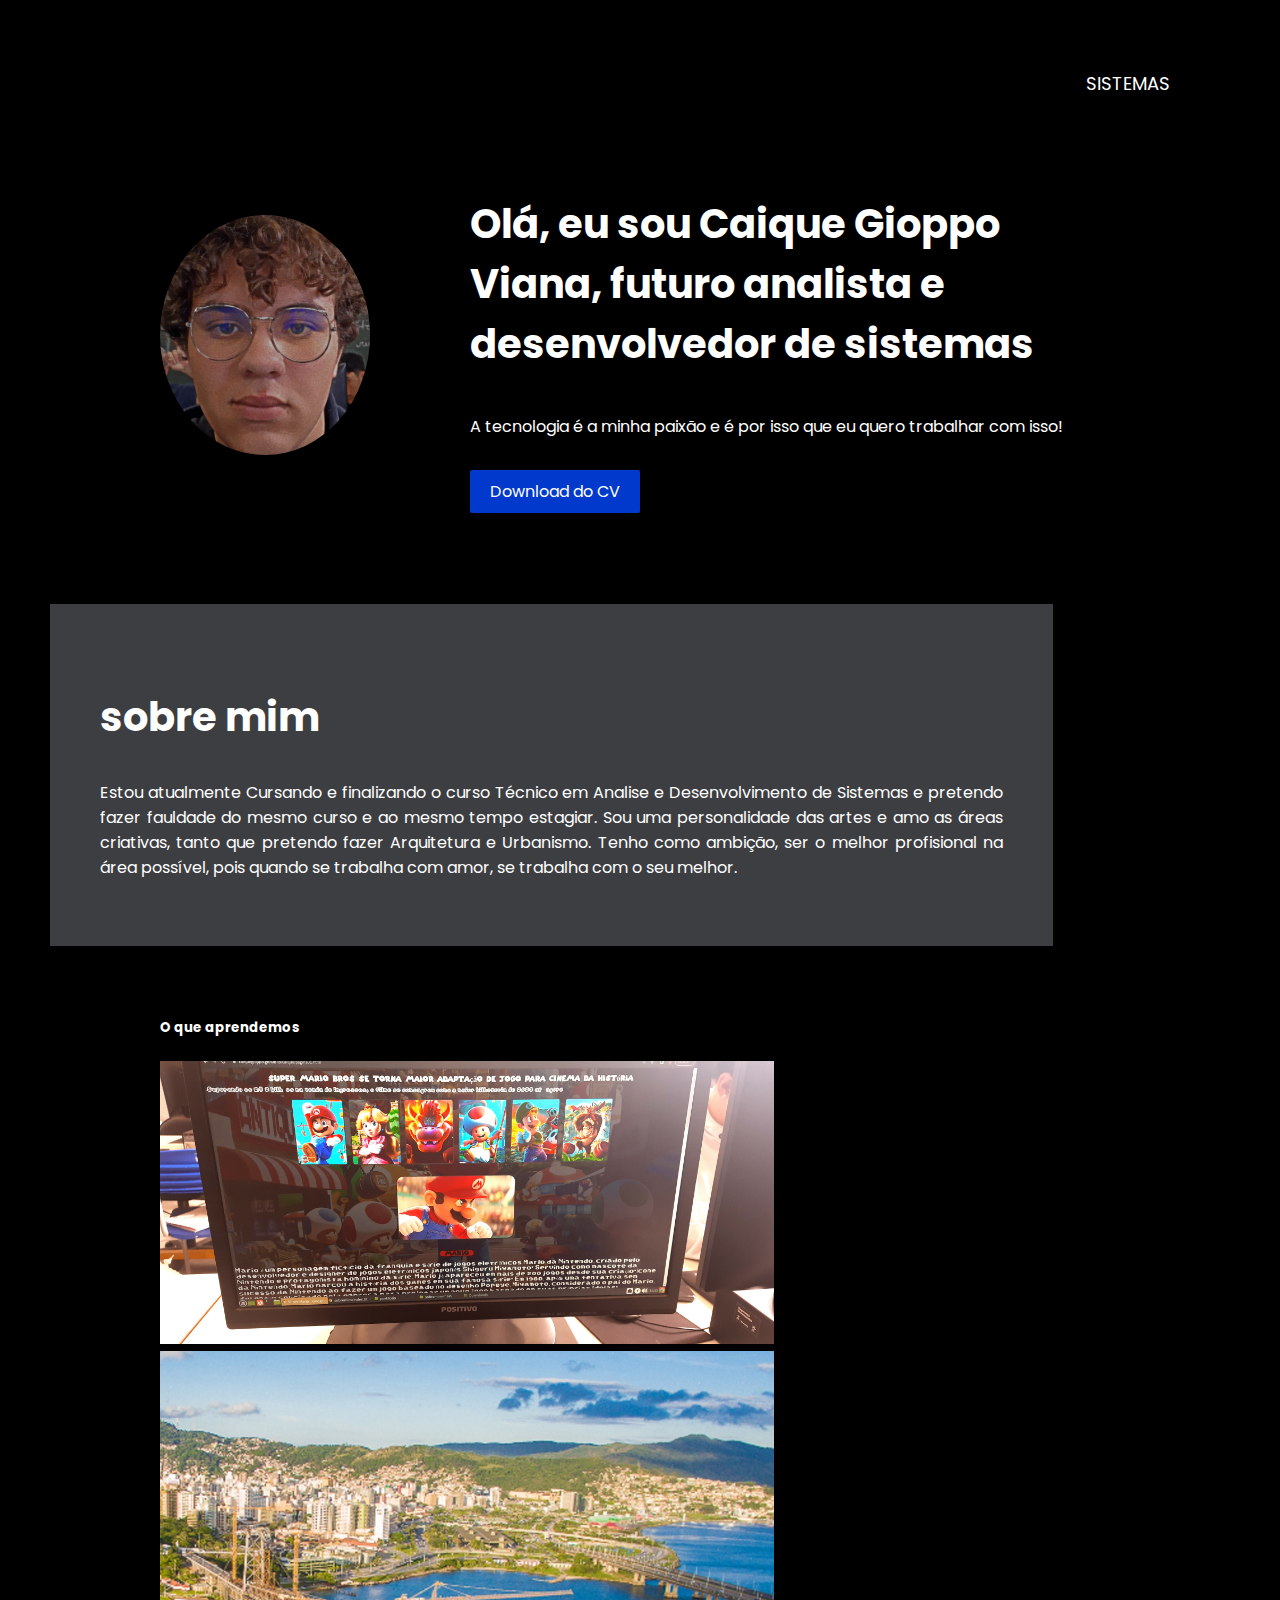
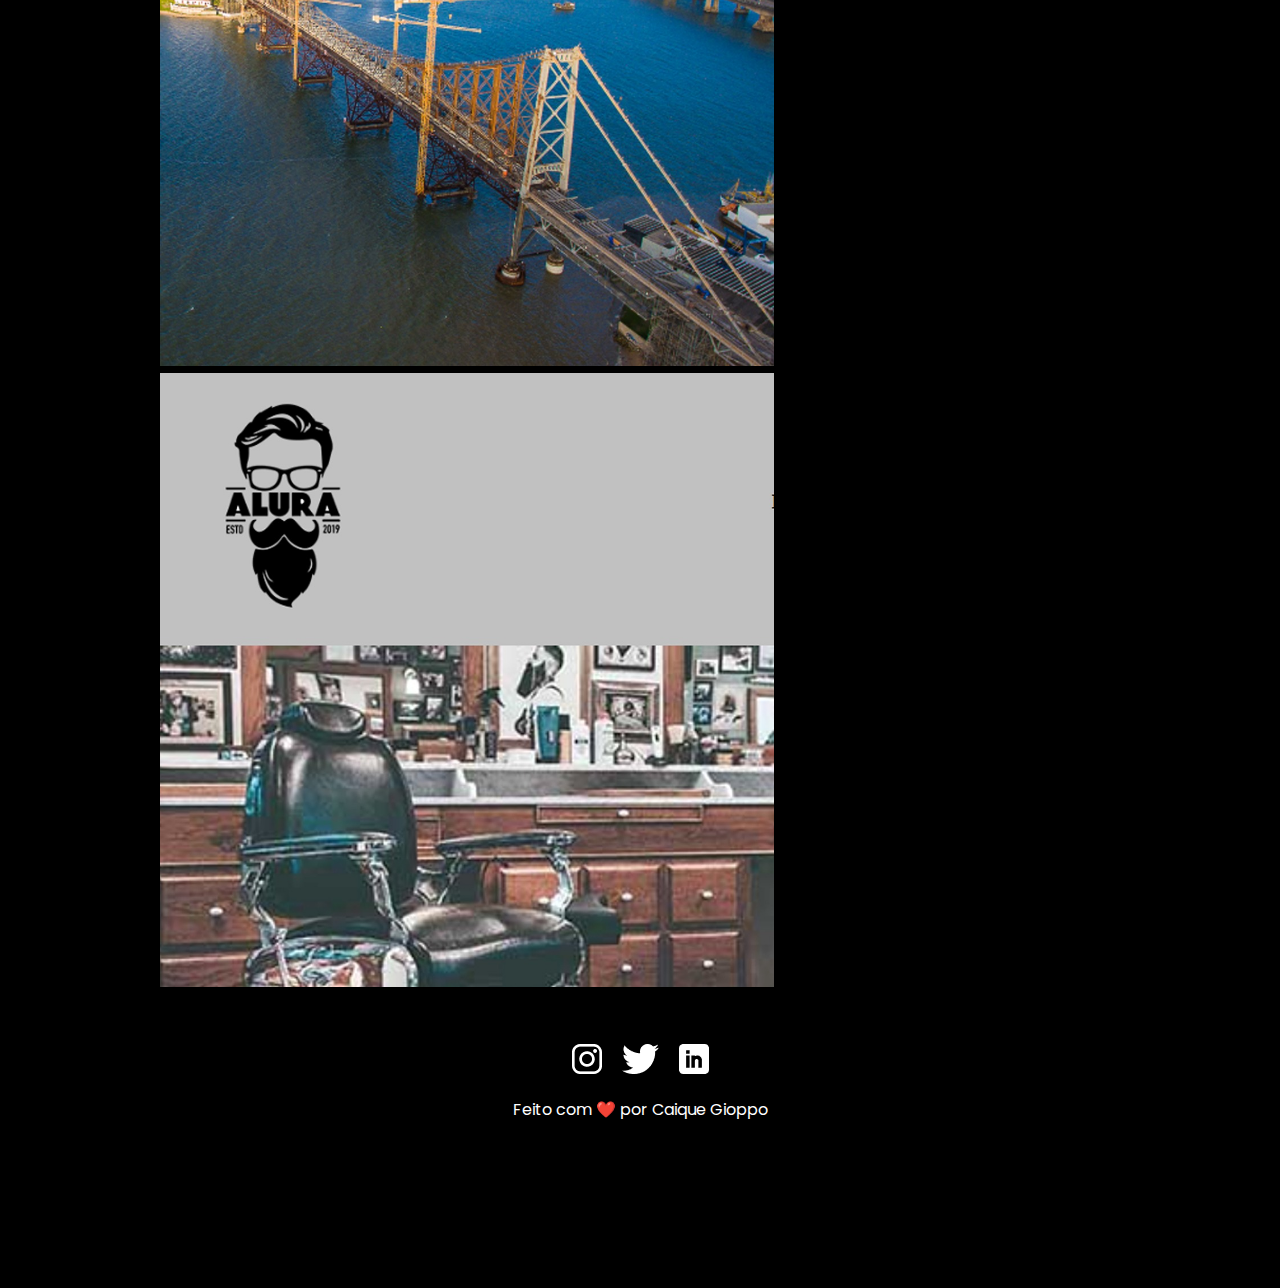
==== index.html @ 579cd43b "começando as alterações" ====
<!DOCTYPE html>
<html lang="pt-br">

<head>
    <meta charset="UTF-8">
    <meta http-equiv="X-UA-Compatible" content="IE=edge">
    <meta name="viewport" content="width=device-width, initial-scale=1.0">
    <link rel="import" href="IndexBarbearia.html">
    <link rel="stylesheet" href="style.css">
    <link rel="preconnect" href="https://fonts.googleapis.com">
    <link rel="preconnect" href="https://fonts.gstatic.com" crossorigin>
    <link href="https://fonts.googleapis.com/css2?family=Poppins:wght@300;400;500;600;700&display=swap"
        rel="stylesheet">
    <title>Caique Gioppo</title>
</head>

<body>
    <div class="nav">
        <div class="nav-links">
            <a href="#begin"> SISTEMAS </a>
           <!-- <a href="#about"> SOBRE </a>
            <a href="#project"> PROJETOS </a>-->
        </div>
    </div>
    <section class="main itens-center">
        <img class="avatar" src="caique.jpg">
        <div id="begin">
            <h1 class="main-title">
                Olá, eu sou Caique Gioppo Viana, futuro analista e desenvolvedor de sistemas
            </h1>

            <p class="main-description">
                A tecnologia é a minha paixão e é por isso que eu quero trabalhar com isso!
            </p>

            <a class="button"
                href="https://drive.google.com/file/d/1gXqui9TxaZuvXgfCAAS1hBRp6DU7nqk9/view?usp=drive_link"
                target="_blank">Download do CV</a>
        </div>
    </section>

    <div class="about">
        <section>
            <h2 id="about">sobre mim</h2>
            <p,,,,,,,,,,,,,,,,,,,,,,,,,,,,,,,,,>Estou atualmente Cursando e finalizando o curso Técnico em Analise e Desenvolvimento de Sistemas e pretendo fazer fauldade do
                mesmo curso  e ao mesmo tempo estagiar.
                Sou uma personalidade das artes e amo as áreas criativas, tanto que pretendo fazer Arquitetura e Urbanismo. Tenho como ambição, ser o melhor
                profisional na área possível, pois quando se trabalha com amor, se trabalha com o seu melhor.</p>
        </section>
    </div>

    <section>
        <h5>O que aprendemos</h5>

        <div class="project">
            <img class="project" src="20230704_113358.jpg" alt="">
            <img class="project" src="Foto de Caique (1).jpg" alt="">
            <img class="project" src="Foto de Caique (2).jpg" alt="">
        </div>
    <footer class="itens-center">
        <div class="footer-social">
            <a href="https://instagram.com/caique_gioppo?igshid=MzNlNGNkZWQ4Mg==" target="_blank">
                <img src="insta.png" alt="instagram logo">
            </a>

            <a href="#">
                <img src="Group.png" alt="instagram logo">
            </a>

            <a href="https://www.linkedin.com/in/caique-gioppo-128097275 " target="_blank">
                <img src="Linkedin.png" alt="instagram logo">
            </a>

        </div>
        <p>Feito com ❤️ por Caique Gioppo</p>
    </footer>

</body>

</html>
---- style.css ----
html {
    background-color: rgb(0, 0, 0);
    color: #FFFFFF;
    font-size: 62.5%;

}
    .container {
        position: relative;
        text-align: center;
        color: white;
    }
    .overlay-image {
        position: absolute;
        top: 50%;
        left: 50%;
        transform: translate(-50%, -50%);
        opacity: 0.5; /* Ajuste a opacidade conforme necessário */
    }
    .reflected-image {
        position: absolute;
        top: 50%;
        left: 50%;
        transform: translate(-50%, -50%) scaleY(-1); /* Espelha a imagem verticalmente */
        opacity: 0.3; /* Ajuste a opacidade conforme necessário */
    }

body {
    font-family: 'Poppins', sans-serif;
    font-size: 1.6rem;
    margin: 0;
    padding: 0;
    background-color: #000; /* Fundo preto */
    margin: 50px;
}
.container {
    position: relative;
    text-align: center;
    color: white;
}
.overlay-image {
    position: absolute;
    top: 50%;
    left: 50%;
    transform: translate(-50%, -50%);
    opacity: 0.5; /* Ajuste a opacidade conforme necessário */
}
.reflected-image {
    position: absolute;
    top: 50%;
    left: 50%;
    transform: translate(-50%, -50%) scaleY(-1); /* Espelha a imagem verticalmente */
    opacity: 0.3; /* Ajuste a opacidade conforme necessário */

}

footer,
section {
    padding: 5rem;
    max-width: 96rem;
    margin: 0 auto;
}

footer {
    flex-direction: column;
}

h2 {
    font-size: 4rem;
    font-weight: 700;
}
p {
    align-items: center;
}
.inspecionar {
    border: 5px solid red;
}

.itens-center {
    display: flex;
    align-items: center;
    justify-content: left;
}

.nav {
    /*padding espaçamento para dentro da borda / borda para dentro
    aceita até quatro valores no sentido horário*/
    padding: 2rem 6rem;
}

.nav-links {
    /*display flex responsavel por definir como os item vão estar sendo mostrado na pagina (flex - encaixa todos os ementos de forma flexivel*/
    display: flex;
    /*Responsavel por dizer como os elmentos vão estar justificados dentro da pagina*/
    justify-content: flex-end;
    /*define os espaços entre elementos de um display flexivel*/
    gap: 1rem;
    font-size: 1.8rem;
}

.nav-links a {
    color: #FFFFFF;
    /*text-decoration none remove a linha embaixo do link*/
    text-decoration: none;
}

.main {
    margin-bottom: 5rem;
}

.avatar {
    border-radius: 100%;
    width: 24rem;
    height: 24rem;
    margin-right: 10rem;
}

.main-title {
    font-size: 4rem;
}

.main-description {
    margin: 4rem 0;
}

.button {
    border-radius: 0.2rem;
    background-color: #0039CC;
    padding: 1rem 2rem;
    color: #ffffff;
    text-decoration: none;
}

.about {
    background-color: #3d3e41;
    width: 85%;
    height: auto;
    justify-content: center;
    text-align: justify;
    border:none;
    /*margin: 50px;*/
}

.project {
   width: 80%; 
   height: 90%;
}



.project-image {
    width: 24rem;
    height: 24rem;
    margin-right: 2.5rem;
    border-radius: 0.6rem;
}

.projec-title {
    font-size: 3rem;
}

.footer-social {
    display: flex;
    gap: 2rem;
}

@media (max-width: 1200px) {
    .itens-center {
        flex-direction: column;
    }

    footer,
    section {
        padding: 5rem;
    }

    .main {
        margin-bottom: 2rem;
    }

    .main-title {
        font-size: 3rem;
    }

    .project-image {
        width: 38rem;
        height: auto;
    }

    .nav-links {
        justify-content:flex-start;
    }

    .avatar {
        width: 18rem;
        height: 18rem;

    }

}
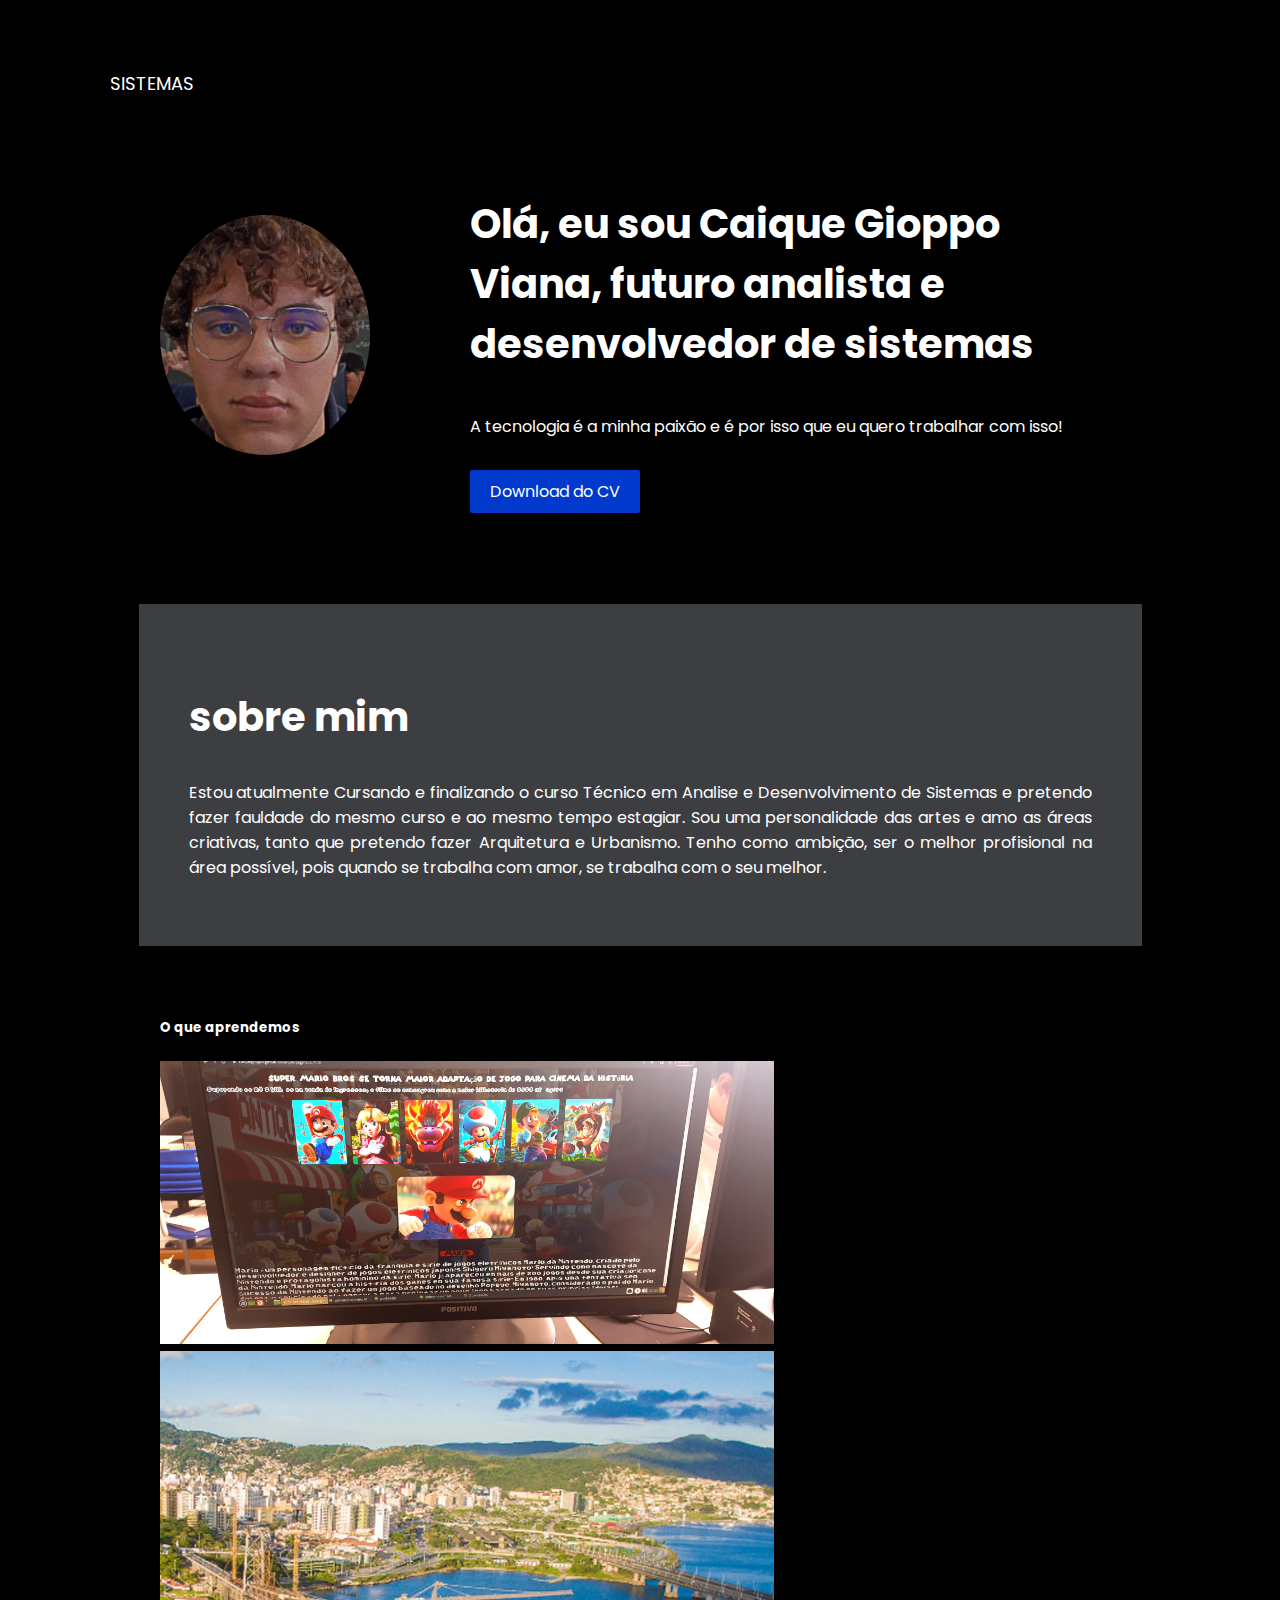
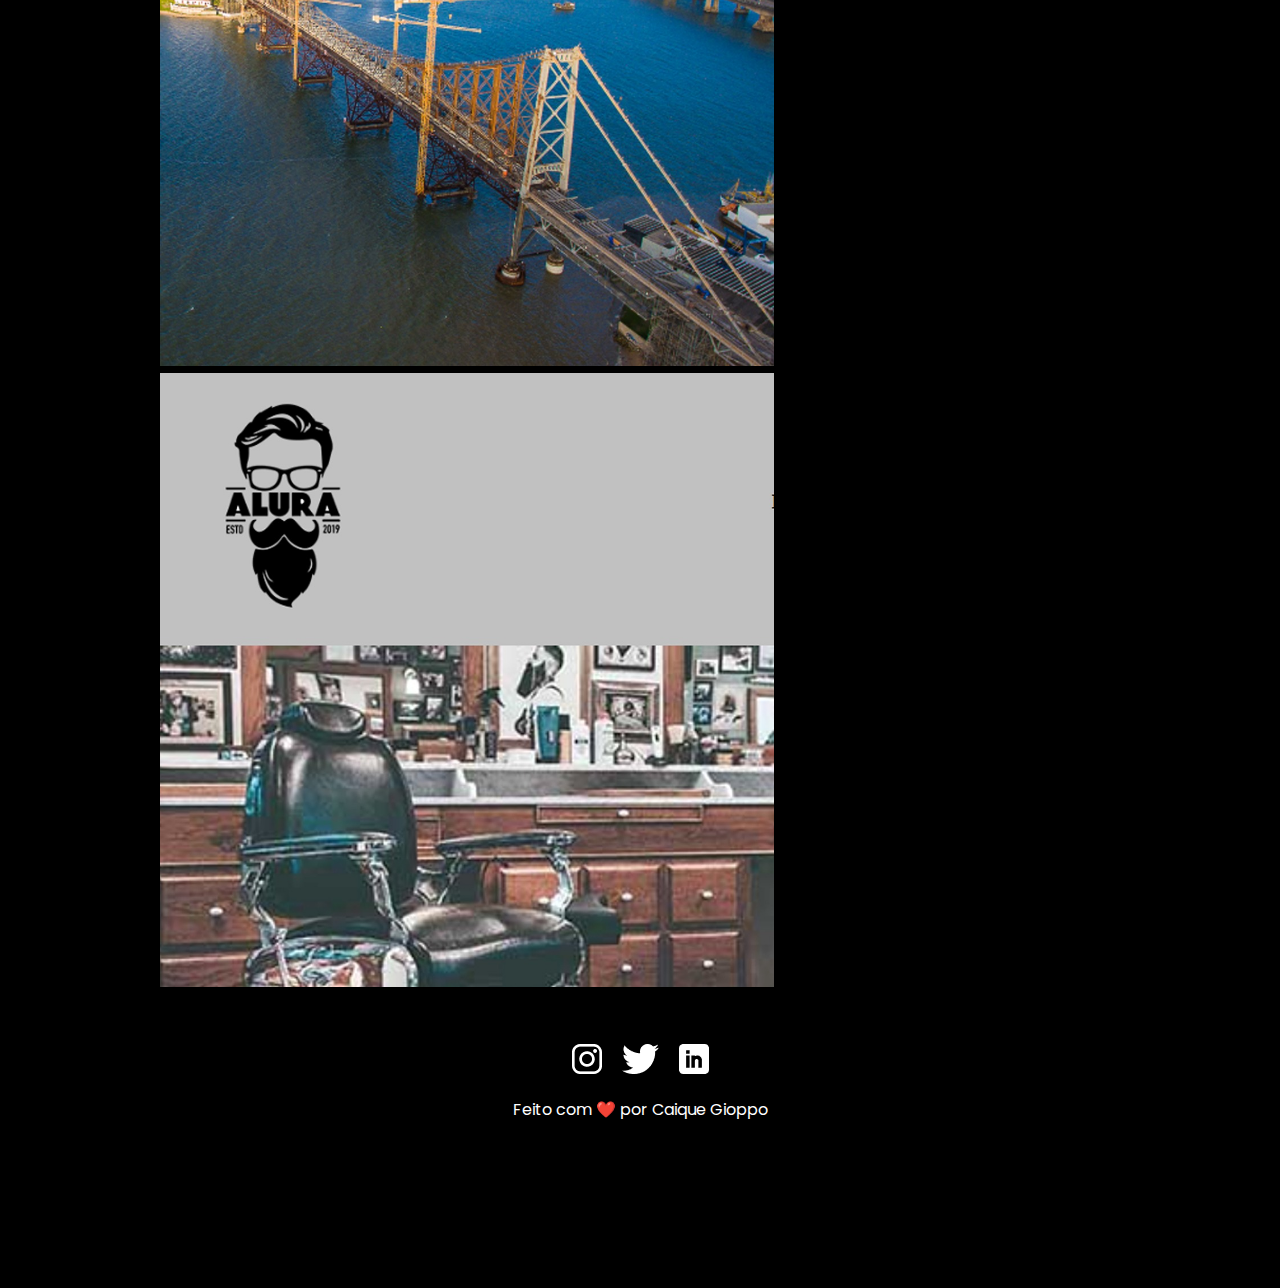
==== commit e2f4cb75: "atua" ====
--- a/index.html
+++ b/index.html
@@ -42,7 +42,7 @@
     <div class="about">
         <section>
             <h2 id="about">sobre mim</h2>
-            <p,,,,,,,,,,,,,,,,,,,,,,,,,,,,,,,,,>Estou atualmente Cursando e finalizando o curso Técnico em Analise e Desenvolvimento de Sistemas e pretendo fazer fauldade do
+            <p>Estou atualmente Cursando e finalizando o curso Técnico em Analise e Desenvolvimento de Sistemas e pretendo fazer fauldade do
                 mesmo curso  e ao mesmo tempo estagiar.
                 Sou uma personalidade das artes e amo as áreas criativas, tanto que pretendo fazer Arquitetura e Urbanismo. Tenho como ambição, ser o melhor
                 profisional na área possível, pois quando se trabalha com amor, se trabalha com o seu melhor.</p>
--- a/style.css
+++ b/style.css
@@ -4,25 +4,6 @@
     font-size: 62.5%;
 
 }
-    .container {
-        position: relative;
-        text-align: center;
-        color: white;
-    }
-    .overlay-image {
-        position: absolute;
-        top: 50%;
-        left: 50%;
-        transform: translate(-50%, -50%);
-        opacity: 0.5; /* Ajuste a opacidade conforme necessário */
-    }
-    .reflected-image {
-        position: absolute;
-        top: 50%;
-        left: 50%;
-        transform: translate(-50%, -50%) scaleY(-1); /* Espelha a imagem verticalmente */
-        opacity: 0.3; /* Ajuste a opacidade conforme necessário */
-    }
 
 body {
     font-family: 'Poppins', sans-serif;
@@ -91,10 +72,12 @@
     /*display flex responsavel por definir como os item vão estar sendo mostrado na pagina (flex - encaixa todos os ementos de forma flexivel*/
     display: flex;
     /*Responsavel por dizer como os elmentos vão estar justificados dentro da pagina*/
-    justify-content: flex-end;
+    justify-content: left;
     /*define os espaços entre elementos de um display flexivel*/
     gap: 1rem;
     font-size: 1.8rem;
+    
+
 }
 
 .nav-links a {
@@ -134,10 +117,9 @@
     background-color: #3d3e41;
     width: 85%;
     height: auto;
-    justify-content: center;
     text-align: justify;
-    border:none;
-    /*margin: 50px;*/
+
+    margin: auto;
 }
 
 .project {
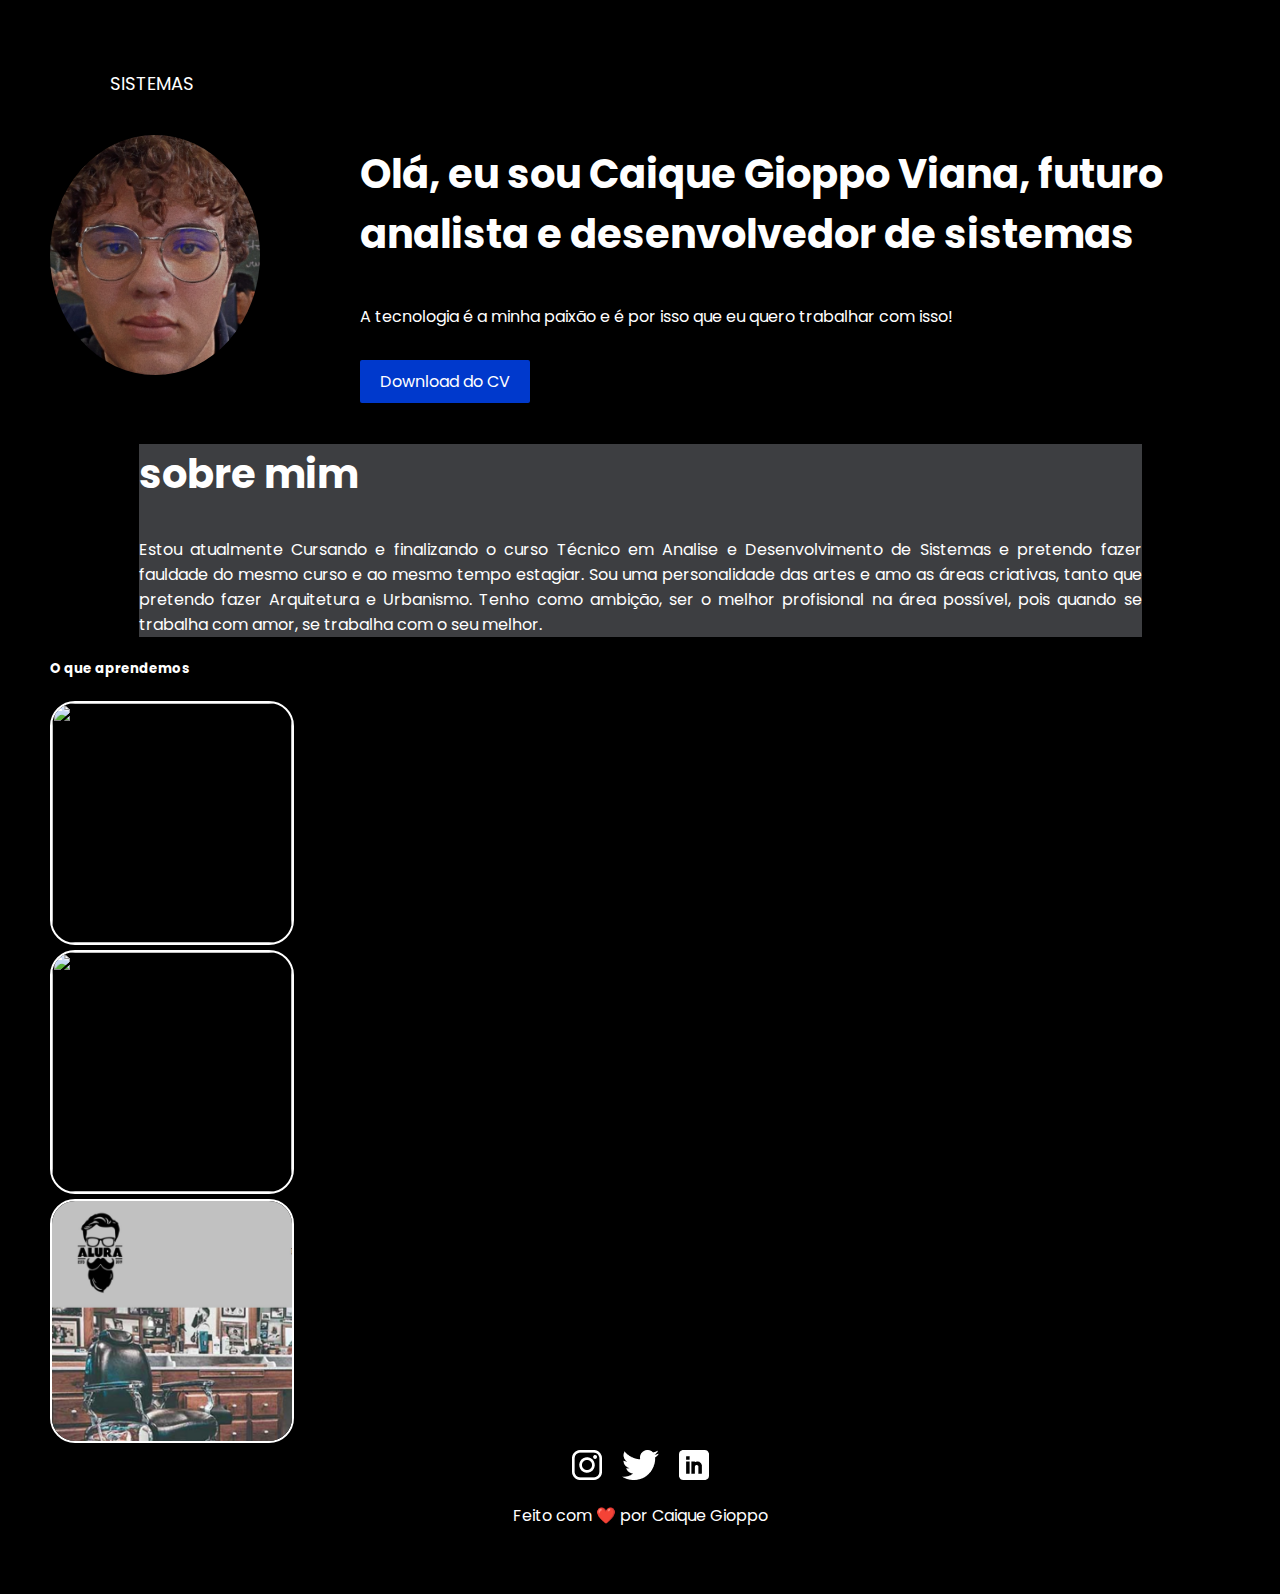
==== commit 06a6e698: "atua" ====
--- a/index.html
+++ b/index.html
@@ -53,9 +53,9 @@
         <h5>O que aprendemos</h5>
 
         <div class="project">
-            <img class="project" src="20230704_113358.jpg" alt="">
-            <img class="project" src="Foto de Caique (1).jpg" alt="">
-            <img class="project" src="Foto de Caique (2).jpg" alt="">
+            <img class="project-image" src="mario.png" alt="">
+            <img class="project-image" src="floripa.png" alt="">
+            <img class="project-image" src="Foto de Caique (2).jpg" alt="">
         </div>
     <footer class="itens-center">
         <div class="footer-social">
--- a/style.css
+++ b/style.css
@@ -13,7 +13,7 @@
     background-color: #000; /* Fundo preto */
     margin: 50px;
 }
-.container {
+/*.container {
     position: relative;
     text-align: center;
     color: white;
@@ -25,12 +25,12 @@
     transform: translate(-50%, -50%);
     opacity: 0.5; /* Ajuste a opacidade conforme necessário */
 }
-.reflected-image {
+/*.reflected-image {
     position: absolute;
     top: 50%;
     left: 50%;
     transform: translate(-50%, -50%) scaleY(-1); /* Espelha a imagem verticalmente */
-    opacity: 0.3; /* Ajuste a opacidade conforme necessário */
+    /*opacity: 0.3;*/ /* Ajuste a opacidade conforme necessário */
 
 }
 
@@ -123,17 +123,18 @@
 }
 
 .project {
-   width: 80%; 
-   height: 90%;
+   width: 10%; 
+   height: 40%;
+  
 }
-
 
 
 .project-image {
     width: 24rem;
     height: 24rem;
     margin-right: 2.5rem;
-    border-radius: 0.6rem;
+    border-radius:2.5rem;
+    border: solid 2px white;
 }
 
 .projec-title {
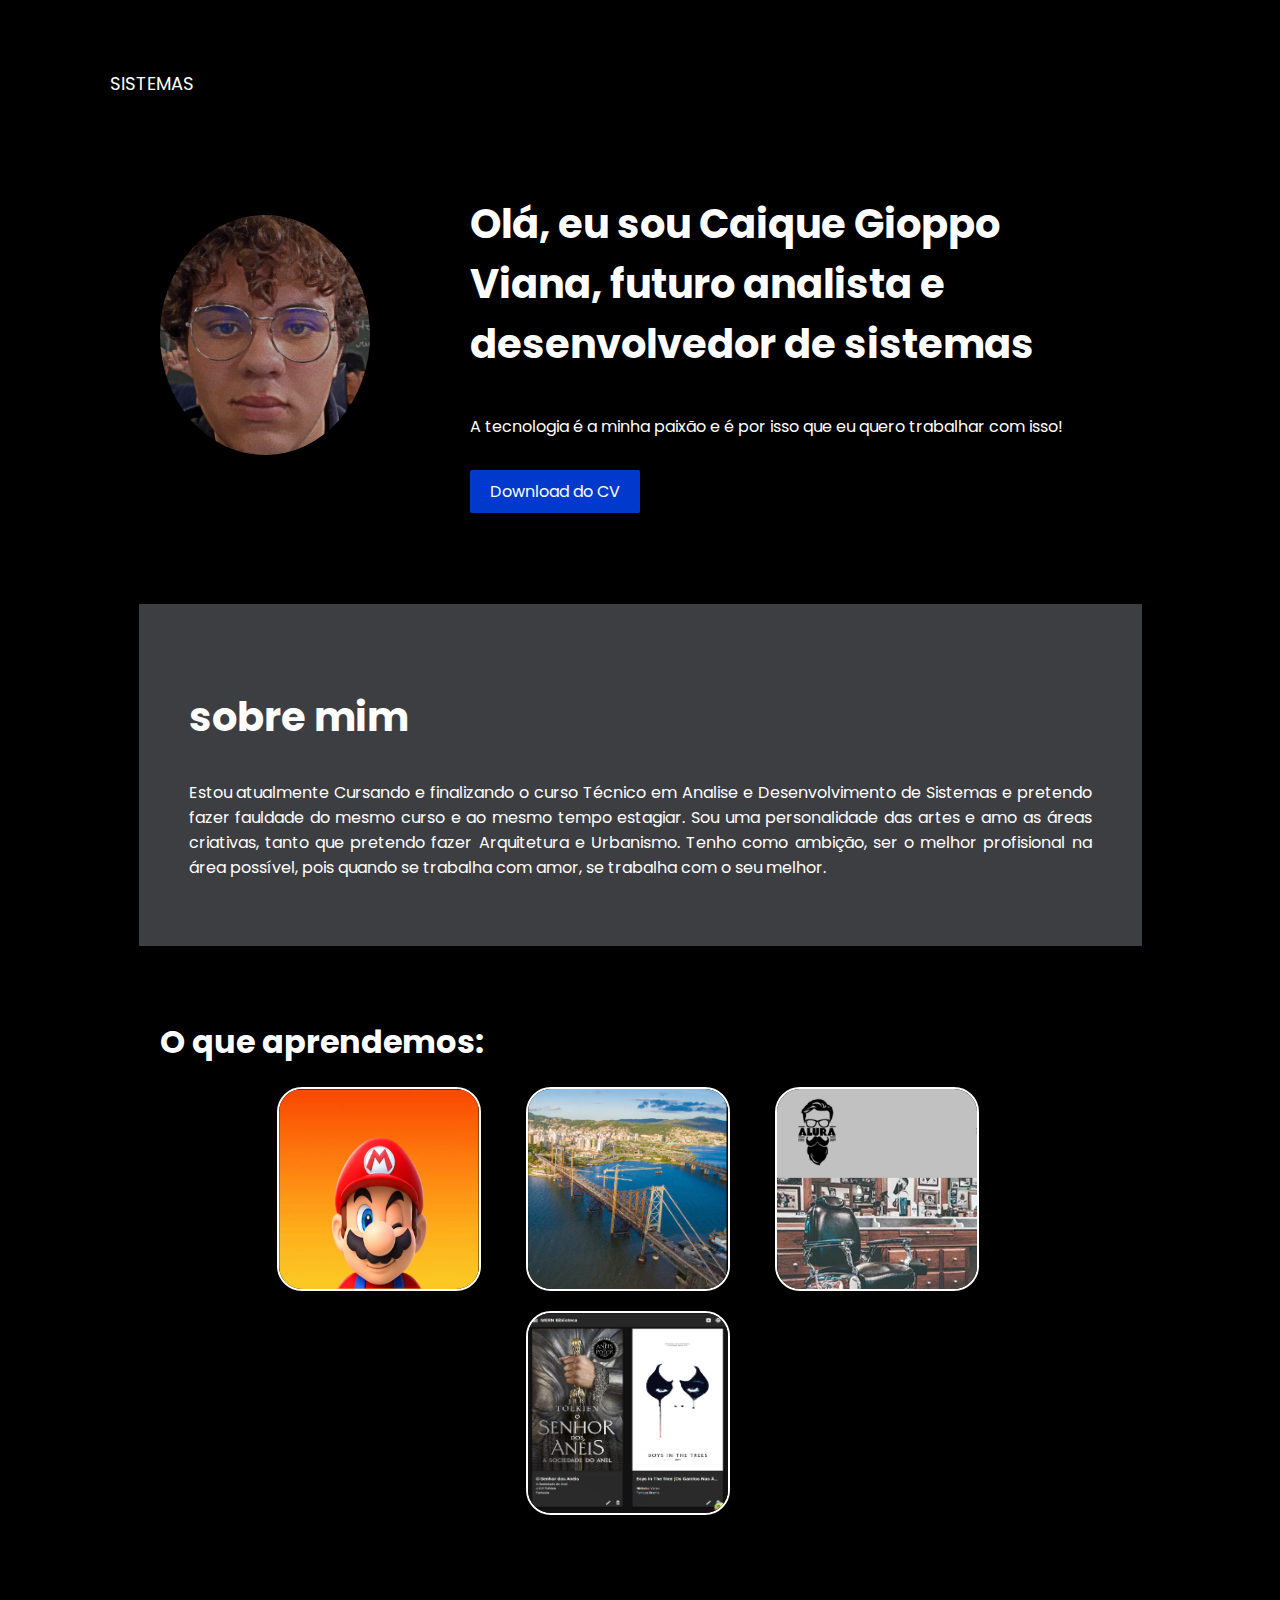
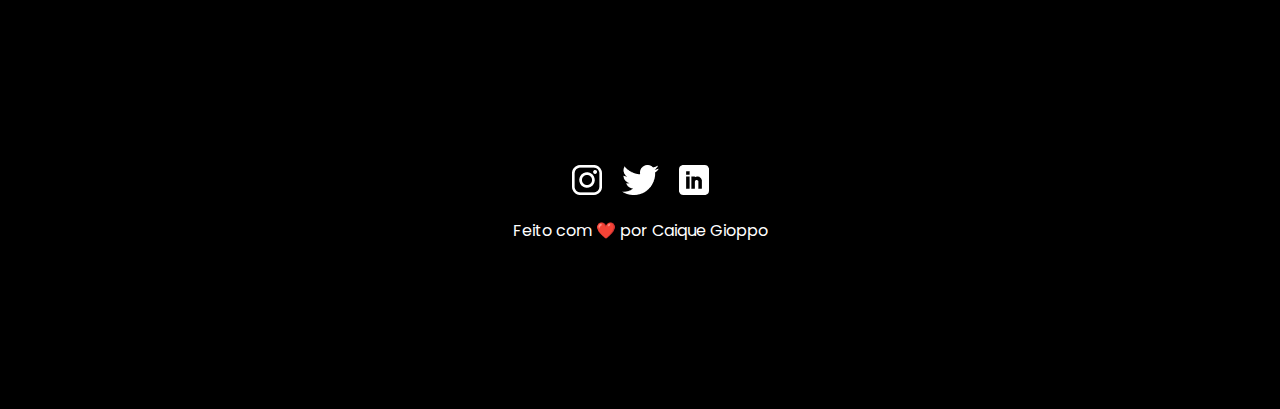
==== commit b9380e7d: "adição de imagens" ====
--- a/index.html
+++ b/index.html
@@ -50,13 +50,18 @@
     </div>
 
     <section>
-        <h5>O que aprendemos</h5>
-
-        <div class="project">
+        <h1>O que aprendemos:</h1>
+    
+        <div class="project"> 
             <img class="project-image" src="mario.png" alt="">
             <img class="project-image" src="floripa.png" alt="">
             <img class="project-image" src="Foto de Caique (2).jpg" alt="">
+            <img class="project-image" src="Captura de tela 2024-11-06 204320.png" alt=""
+            <img class="project-image" src="image.png" alt=""
         </div>
+    </section>
+
+    <section>
     <footer class="itens-center">
         <div class="footer-social">
             <a href="https://instagram.com/caique_gioppo?igshid=MzNlNGNkZWQ4Mg==" target="_blank">
@@ -74,7 +79,7 @@
         </div>
         <p>Feito com ❤️ por Caique Gioppo</p>
     </footer>
-
+    </section>
 </body>
 
 </html>--- a/style.css
+++ b/style.css
@@ -10,9 +10,11 @@
     font-size: 1.6rem;
     margin: 0;
     padding: 0;
-    background-color: #000; /* Fundo preto */
+    background-color: #000;
+    /* Fundo preto */
     margin: 50px;
 }
+
 /*.container {
     position: relative;
     text-align: center;
@@ -23,16 +25,18 @@
     top: 50%;
     left: 50%;
     transform: translate(-50%, -50%);
-    opacity: 0.5; /* Ajuste a opacidade conforme necessário */
-}
+    opacity: 0.5; /* Ajuste a opacidade conforme necessário *//*
+}
+
 /*.reflected-image {
     position: absolute;
     top: 50%;
     left: 50%;
     transform: translate(-50%, -50%) scaleY(-1); /* Espelha a imagem verticalmente */
-    /*opacity: 0.3;*/ /* Ajuste a opacidade conforme necessário */
-
-}
+/*opacity: 0.3;*/
+/* Ajuste a opacidade conforme necessário */
+/*
+}*/
 
 footer,
 section {
@@ -49,9 +53,11 @@
     font-size: 4rem;
     font-weight: 700;
 }
+
 p {
     align-items: center;
 }
+
 .inspecionar {
     border: 5px solid red;
 }
@@ -76,7 +82,7 @@
     /*define os espaços entre elementos de um display flexivel*/
     gap: 1rem;
     font-size: 1.8rem;
-    
+
 
 }
 
@@ -123,25 +129,35 @@
 }
 
 .project {
-   width: 10%; 
-   height: 40%;
-  
+    display: flex;
+    justify-content: center;
+    /* Centraliza horizontalmente */
+    align-items: center;
+    /* Centraliza verticalmente */
+    flex-wrap: wrap;
+    /* Permite quebra de linha para as imagens */
+    gap: 2rem;
 }
 
 
 .project-image {
-    width: 24rem;
-    height: 24rem;
+    width: 20rem;
+    /* Ajuste o valor conforme necessário */
+    height: 20rem;
+    /* Ajuste o valor conforme necessário */
     margin-right: 2.5rem;
-    border-radius:2.5rem;
+    border-radius: 2.5rem;
     border: solid 2px white;
-}
+
+}
+
 
 .projec-title {
     font-size: 3rem;
 }
 
 .footer-social {
+    margin-top: 100px;
     display: flex;
     gap: 2rem;
 }
@@ -165,12 +181,19 @@
     }
 
     .project-image {
-        width: 38rem;
-        height: auto;
-    }
+        width: 20%;
+        height: 30rem;
+        margin-right: 2.5rem;
+        border-radius: 2.5rem;
+        border: solid 2px white;
+        margin-bottom: 20px;
+
+    }
+
+    
 
     .nav-links {
-        justify-content:flex-start;
+        justify-content: flex-start;
     }
 
     .avatar {
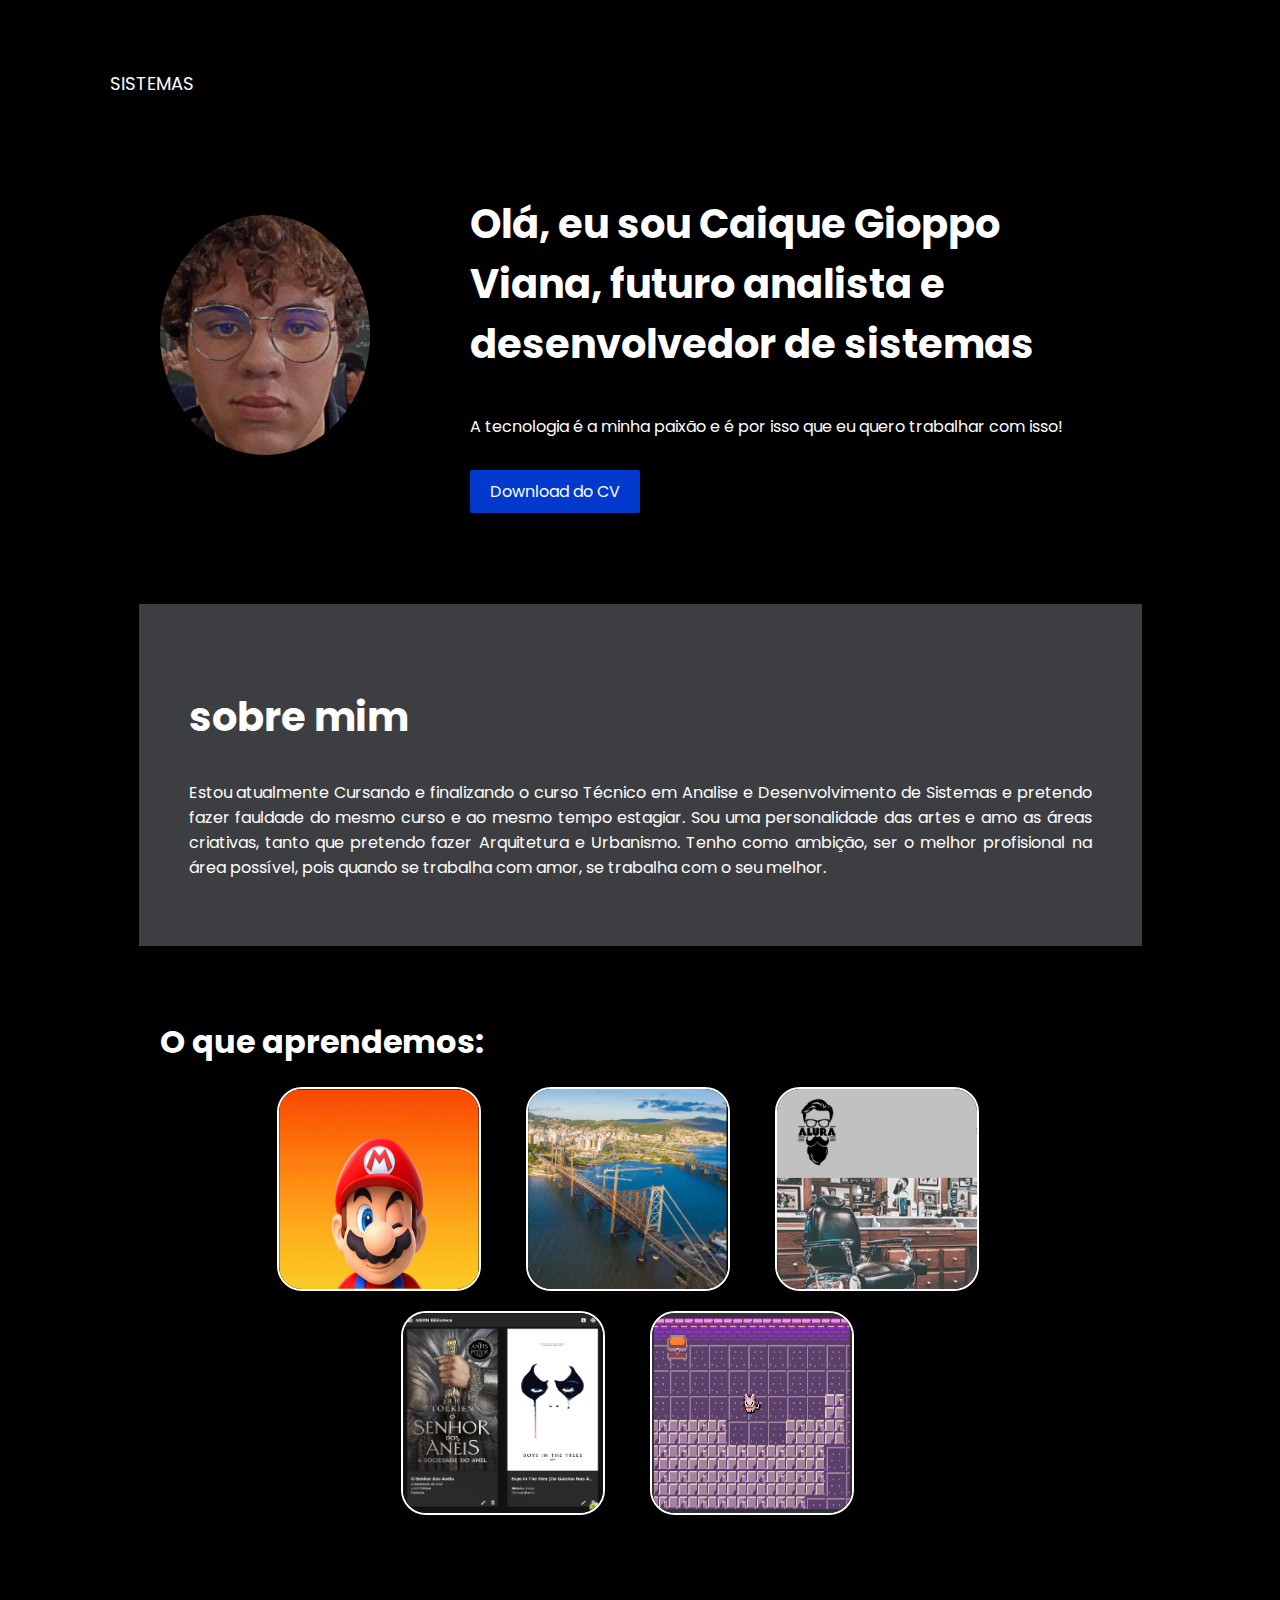
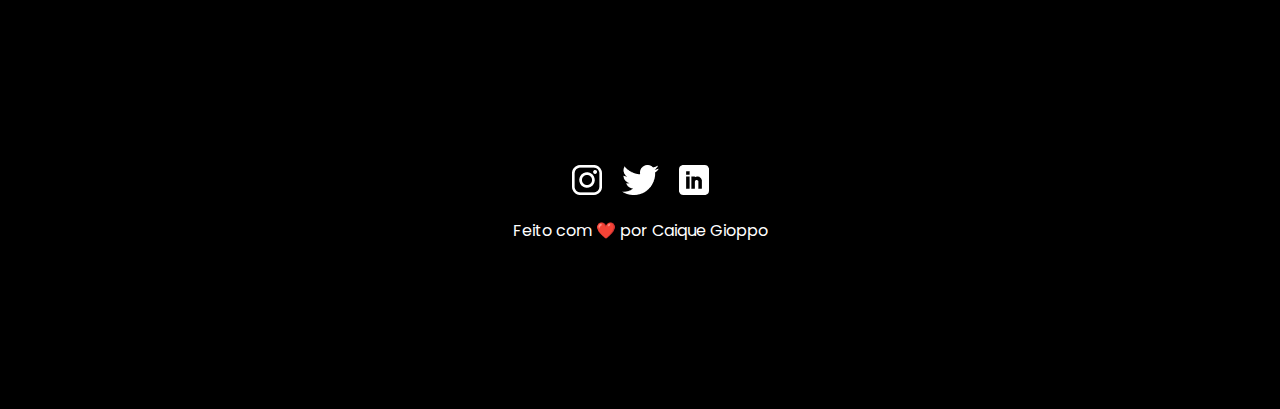
==== commit 0f811108: "oi" ====
--- a/index.html
+++ b/index.html
@@ -56,10 +56,10 @@
             <img class="project-image" src="mario.png" alt="">
             <img class="project-image" src="floripa.png" alt="">
             <img class="project-image" src="Foto de Caique (2).jpg" alt="">
-            <img class="project-image" src="Captura de tela 2024-11-06 204320.png" alt=""
-            <img class="project-image" src="image.png" alt=""
+            <img class="project-image" src="Captura de tela 2024-11-06 204320.png" alt="">
+            <img class="project-image" src="image.png" alt="">
         </div>
-    </section>
+    </section> 
 
     <section>
     <footer class="itens-center">
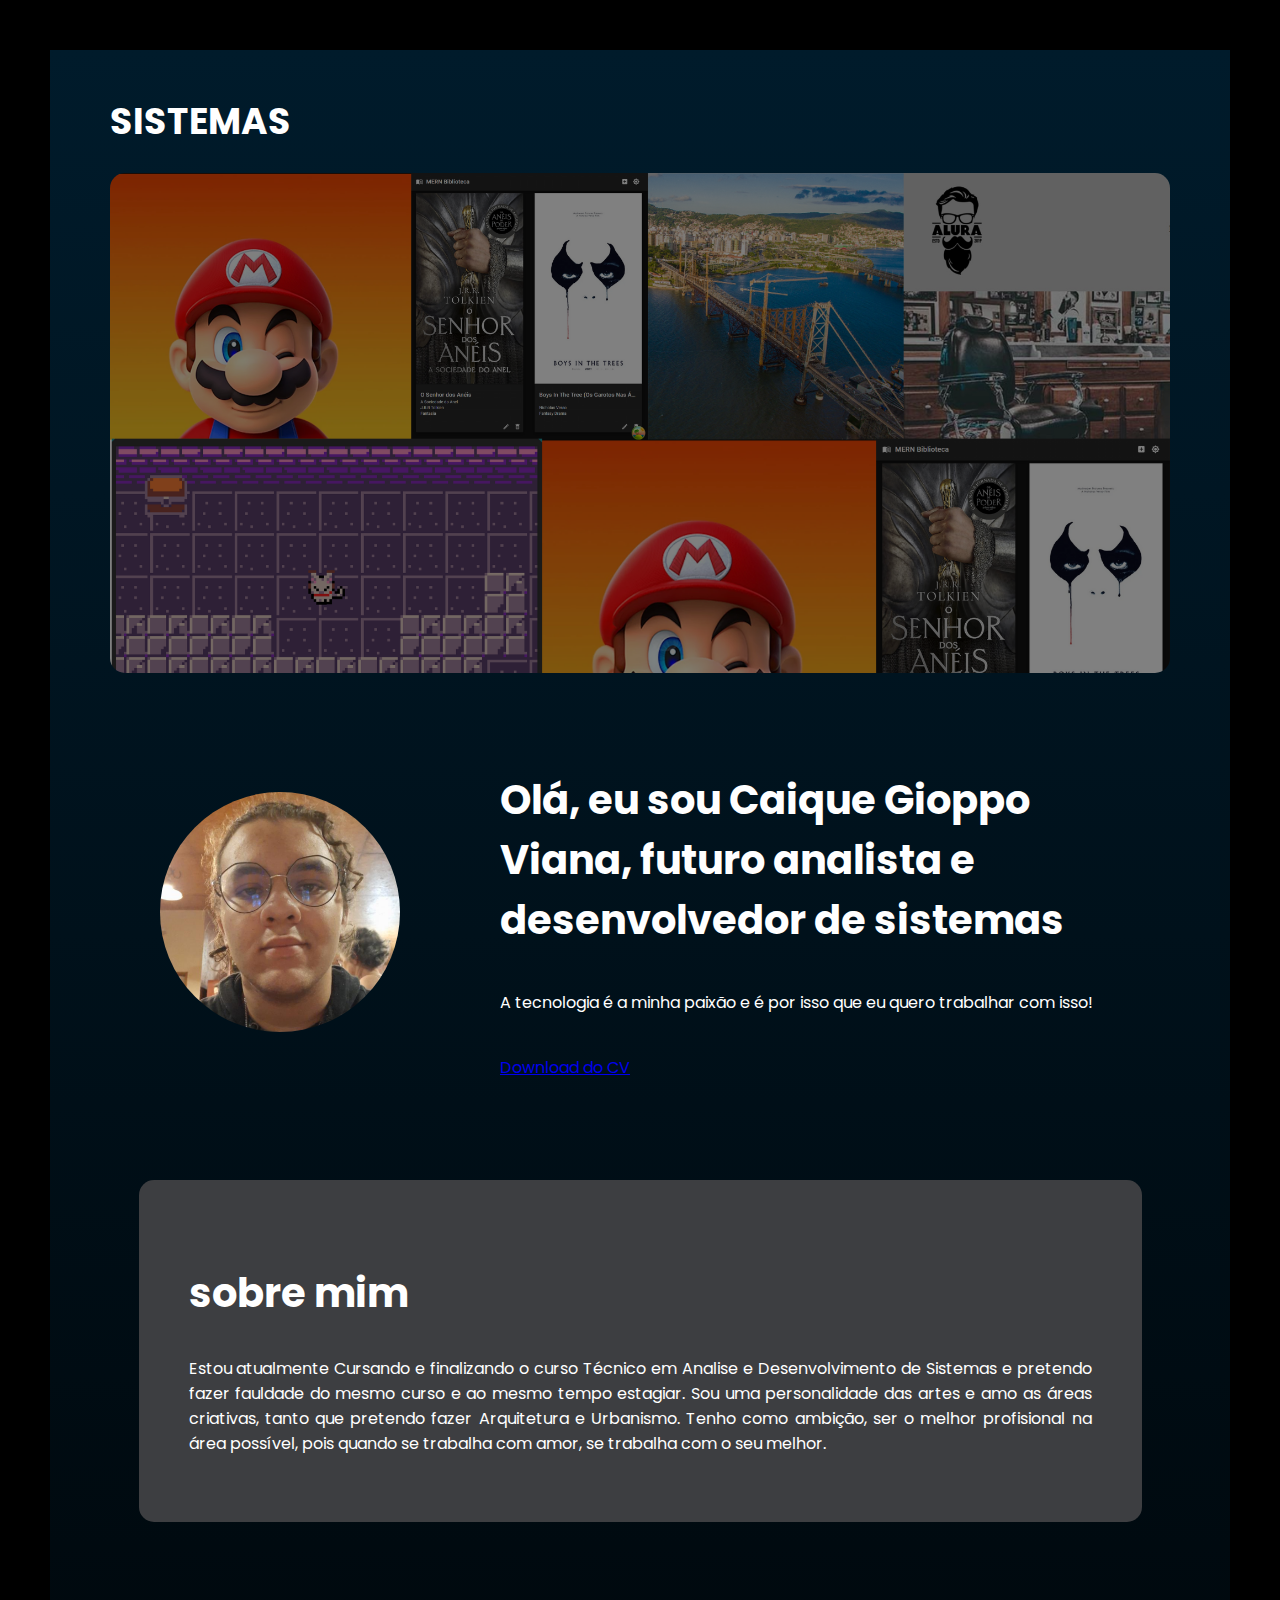
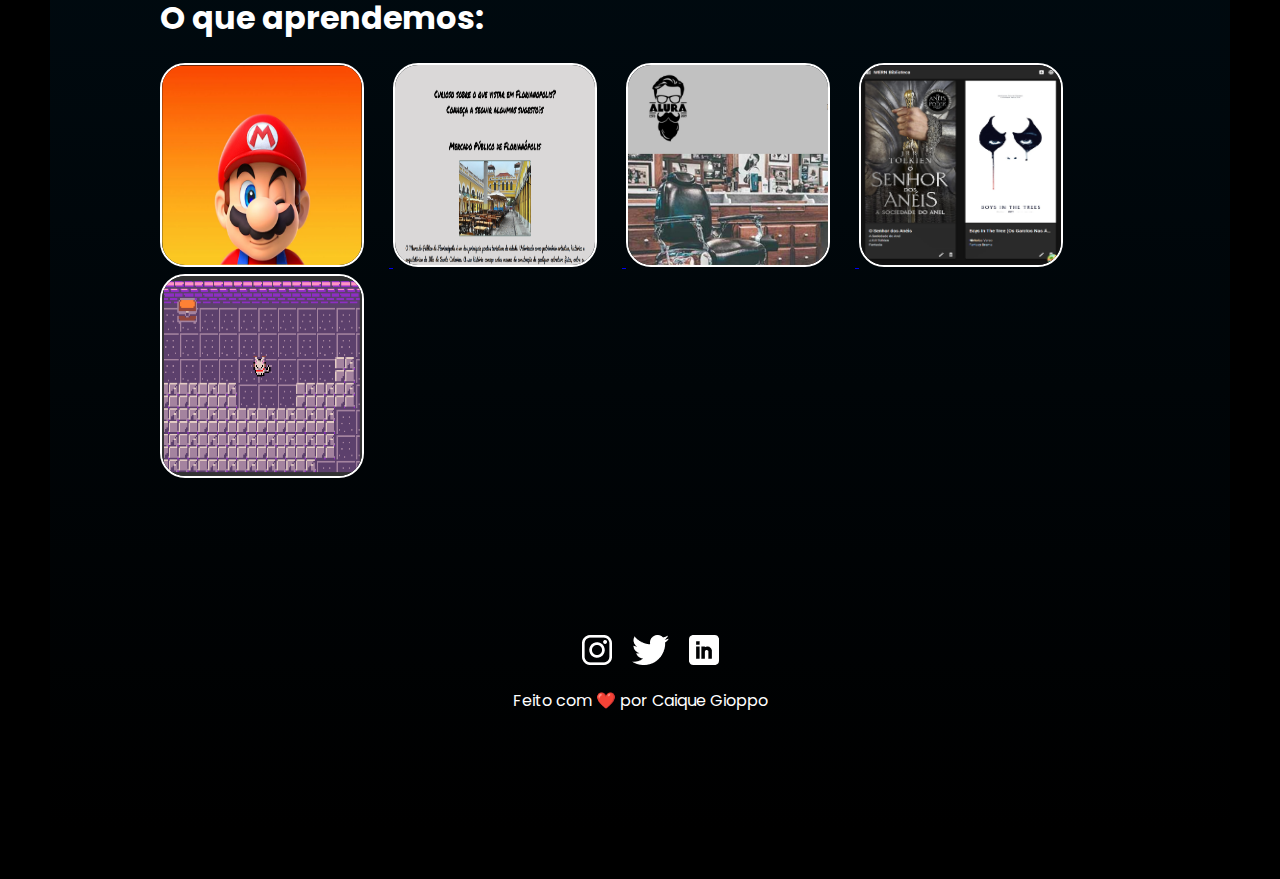
==== commit b2689871: "oii" ====
--- a/index.html
+++ b/index.html
@@ -17,13 +17,21 @@
 <body>
     <div class="nav">
         <div class="nav-links">
-            <a href="#begin"> SISTEMAS </a>
-           <!-- <a href="#about"> SOBRE </a>
+            <h1 href="#begin"> SISTEMAS </h1>
+            <!-- <a href="#about"> SOBRE </a>
             <a href="#project"> PROJETOS </a>-->
         </div>
+
+        <div class="carousel">
+            <div class="carousel-images"> <img class="carousel-image" src="naofundo.png" alt="Imagem do Carrossel"> <img
+                    class="carousel-image" src="naofundo.png" alt="Imagem do Carrossel"> </div>
+        </div>
+        <script src="script.js"></script>
+
     </div>
+    <!---->
     <section class="main itens-center">
-        <img class="avatar" src="caique.jpg">
+        <img class="avatar" src="Captura de tela 2024-11-06 234755.png">
         <div id="begin">
             <h1 class="main-title">
                 Olá, eu sou Caique Gioppo Viana, futuro analista e desenvolvedor de sistemas
@@ -42,43 +50,45 @@
     <div class="about">
         <section>
             <h2 id="about">sobre mim</h2>
-            <p>Estou atualmente Cursando e finalizando o curso Técnico em Analise e Desenvolvimento de Sistemas e pretendo fazer fauldade do
-                mesmo curso  e ao mesmo tempo estagiar.
-                Sou uma personalidade das artes e amo as áreas criativas, tanto que pretendo fazer Arquitetura e Urbanismo. Tenho como ambição, ser o melhor
+            <p>Estou atualmente Cursando e finalizando o curso Técnico em Analise e Desenvolvimento de Sistemas e
+                pretendo fazer fauldade do
+                mesmo curso e ao mesmo tempo estagiar.
+                Sou uma personalidade das artes e amo as áreas criativas, tanto que pretendo fazer Arquitetura e
+                Urbanismo. Tenho como ambição, ser o melhor
                 profisional na área possível, pois quando se trabalha com amor, se trabalha com o seu melhor.</p>
         </section>
     </div>
 
     <section>
         <h1>O que aprendemos:</h1>
-    
-        <div class="project"> 
-            <img class="project-image" src="mario.png" alt="">
-            <img class="project-image" src="floripa.png" alt="">
-            <img class="project-image" src="Foto de Caique (2).jpg" alt="">
-            <img class="project-image" src="Captura de tela 2024-11-06 204320.png" alt="">
-            <img class="project-image" src="image.png" alt="">
+
+        <div class="project">
+            <a href="indexMario.html" class="redirect-button"> <img class="project-image" src="mario.png" alt="">
+                <img class="project-image" src="Captura de tela 2024-11-07 001148.png" alt="">
+                <img class="project-image" src="Foto de Caique (2).jpg" alt="">
+                <img class="project-image" src="Captura de tela 2024-11-06 204320.png" alt="">
+                <img class="project-image" src="image.png" alt="">
         </div>
-    </section> 
+    </section>
 
     <section>
-    <footer class="itens-center">
-        <div class="footer-social">
-            <a href="https://instagram.com/caique_gioppo?igshid=MzNlNGNkZWQ4Mg==" target="_blank">
-                <img src="insta.png" alt="instagram logo">
-            </a>
+        <footer class="itens-center">
+            <div class="footer-social">
+                <a href="https://instagram.com/caique_gioppo?igshid=MzNlNGNkZWQ4Mg==" target="_blank">
+                    <img src="insta.png" alt="instagram logo">
+                </a>
 
-            <a href="#">
-                <img src="Group.png" alt="instagram logo">
-            </a>
+                <a href="#">
+                    <img src="Group.png" alt="instagram logo">
+                </a>
 
-            <a href="https://www.linkedin.com/in/caique-gioppo-128097275 " target="_blank">
-                <img src="Linkedin.png" alt="instagram logo">
-            </a>
+                <a href="https://www.linkedin.com/in/caique-gioppo-128097275 " target="_blank">
+                    <img src="Linkedin.png" alt="instagram logo">
+                </a>
 
-        </div>
-        <p>Feito com ❤️ por Caique Gioppo</p>
-    </footer>
+            </div>
+            <p>Feito com ❤️ por Caique Gioppo</p>
+        </footer>
     </section>
 </body>
 
--- a/style.css
+++ b/style.css
@@ -6,14 +6,59 @@
 }
 
 body {
+
     font-family: 'Poppins', sans-serif;
     font-size: 1.6rem;
     margin: 0;
     padding: 0;
-    background-color: #000;
+    background: linear-gradient(to bottom, #001b2b, #000000);
     /* Fundo preto */
     margin: 50px;
 }
+
+.carousel {
+    width: 100%;
+    height: 500px;
+    overflow: hidden;
+    position: relative;
+
+    border-radius: 15px;
+    clip-path: retangle(100% 100% at 100% 50%);
+    
+   
+
+.carousel-images {
+    display: flex;
+    width: 200%;
+    /* Duas vezes a largura do contêiner para acomodar duas imagens */
+    animation: slide 80s linear infinite;
+    
+     
+}
+}
+
+.carousel-image {
+    width: 50%;
+    /* Metade da largura do contêiner para que duas imagens se encaixem perfeitamente */
+    height: auto;
+    filter: brightness(0.5);
+    border: 5px solid fffff;
+    
+ 
+   
+}
+
+@keyframes slide {
+    0% {
+        transform: translateX(0%);
+    }
+
+    100% {
+        transform: translateX(-50%);
+    }
+}
+
+
 
 /*.container {
     position: relative;
@@ -25,7 +70,8 @@
     top: 50%;
     left: 50%;
     transform: translate(-50%, -50%);
-    opacity: 0.5; /* Ajuste a opacidade conforme necessário *//*
+    opacity: 0.5; /* Ajuste a opacidade conforme necessário */
+/*
 }
 
 /*.reflected-image {
@@ -111,21 +157,16 @@
     margin: 4rem 0;
 }
 
-.button {
-    border-radius: 0.2rem;
-    background-color: #0039CC;
-    padding: 1rem 2rem;
-    color: #ffffff;
-    text-decoration: none;
-}
+
 
 .about {
     background-color: #3d3e41;
     width: 85%;
     height: auto;
     text-align: justify;
-
+    border-radius: 15px;
     margin: auto;
+    
 }
 
 .project {
@@ -157,7 +198,6 @@
 }
 
 .footer-social {
-    margin-top: 100px;
     display: flex;
     gap: 2rem;
 }
@@ -190,7 +230,7 @@
 
     }
 
-    
+
 
     .nav-links {
         justify-content: flex-start;
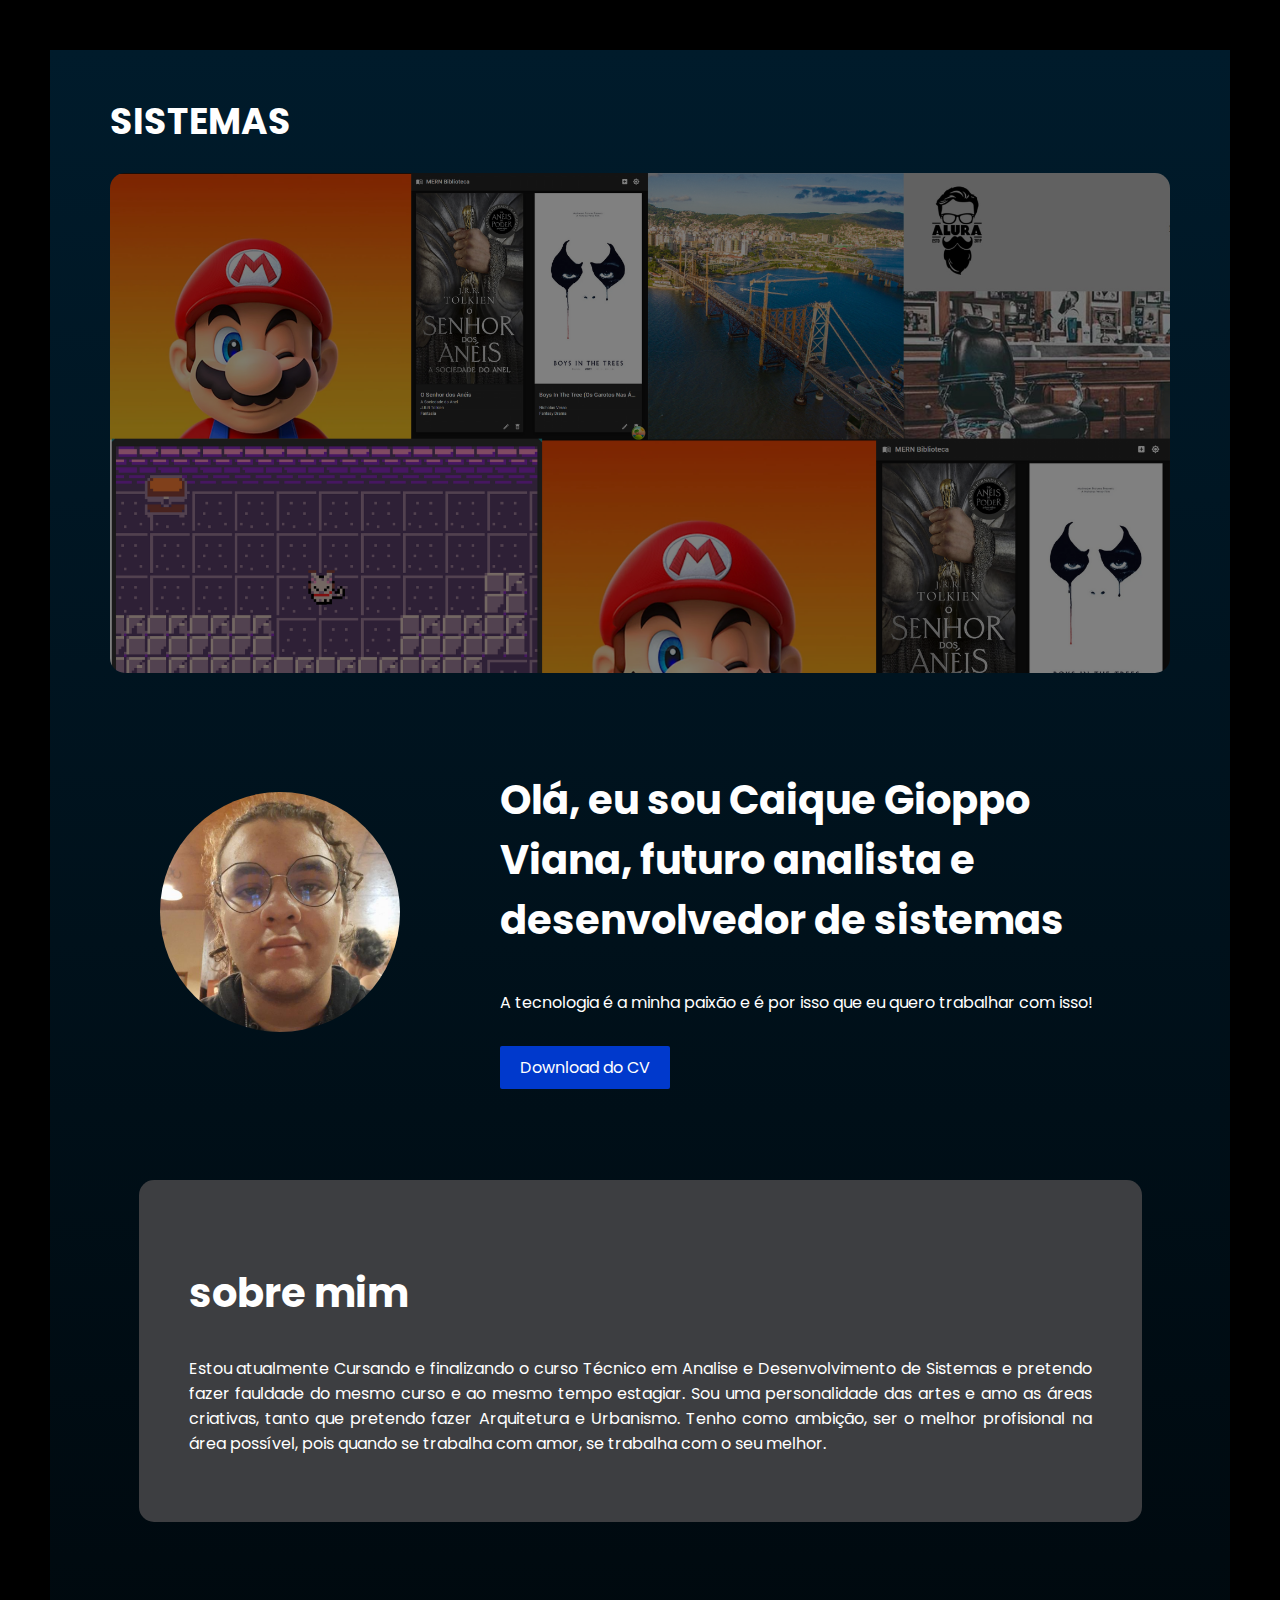
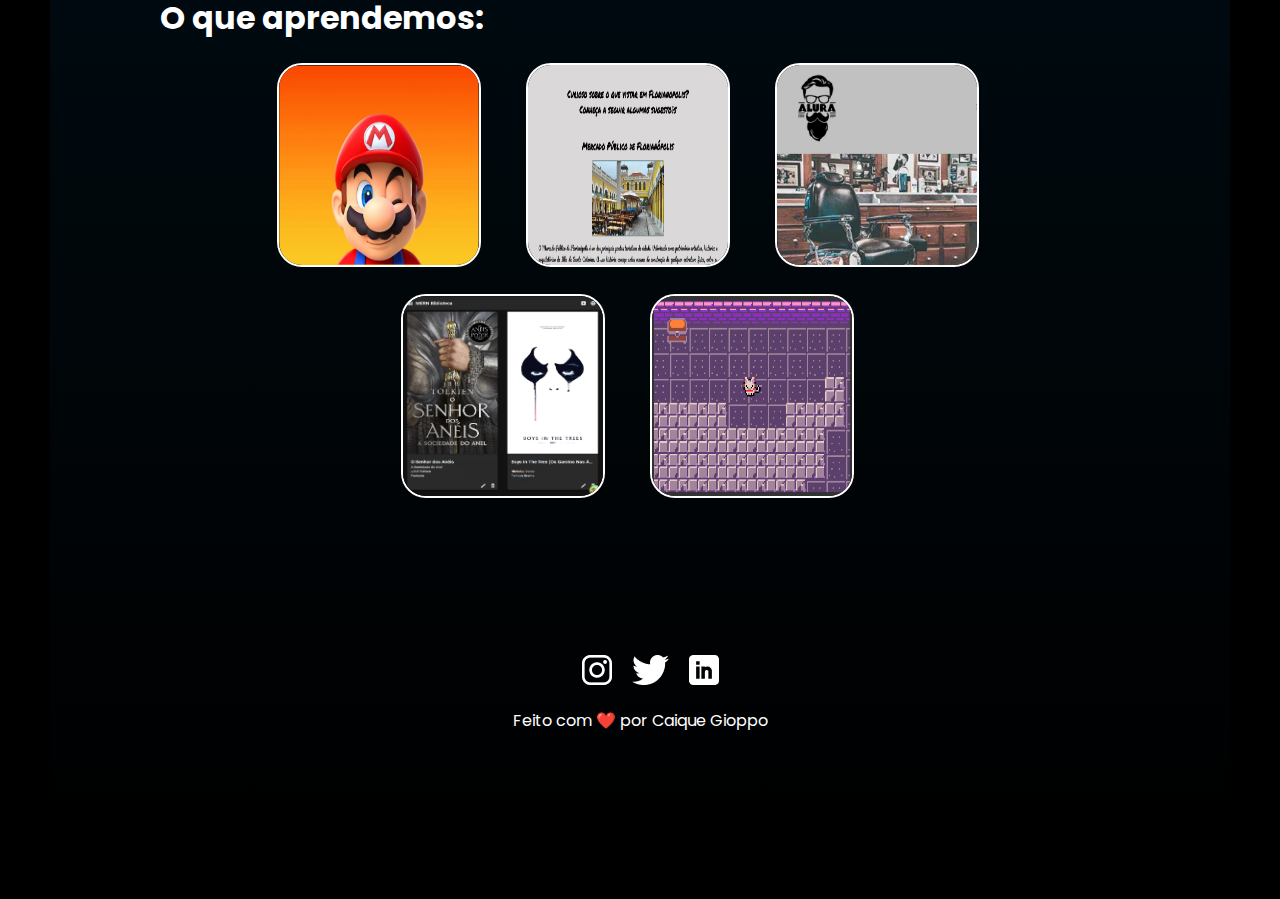
==== commit 273393cd: "concluido" ====
--- a/index.html
+++ b/index.html
@@ -63,14 +63,15 @@
         <h1>O que aprendemos:</h1>
 
         <div class="project">
-            <a href="indexMario.html" class="redirect-button"> <img class="project-image" src="mario.png" alt="">
-                <img class="project-image" src="Captura de tela 2024-11-07 001148.png" alt="">
-                <img class="project-image" src="Foto de Caique (2).jpg" alt="">
-                <img class="project-image" src="Captura de tela 2024-11-06 204320.png" alt="">
-                <img class="project-image" src="image.png" alt="">
+                <a href="indexMario.html" class="redirect-button"> <img class="project-image" src="mario.png" alt="">
+                <a href="Captura de tela 2024-11-07 001148.png" class="redirect-button"> <img class="project-image" src="Captura de tela 2024-11-07 001148.png" alt="">
+                <a href="Captura de tela 2024-11-07 003254.png" class="redirect-button"> <img class="project-image" src="Foto de Caique (2).jpg" alt="">
+                <a href="Captura de tela 2024-11-06 204320.png" class="redirect-button"> <img class="project-image" src="Captura de tela 2024-11-06 204320.png" alt="">
+                <a href="https://arcade.makecode.com/S80587-56527-84464-29022" class="redirect-button"> <img class="project-image" src="image.png" alt="">
+            
         </div>
     </section>
-
+    
     <section>
         <footer class="itens-center">
             <div class="footer-social">
--- a/style.css
+++ b/style.css
@@ -25,7 +25,7 @@
     border-radius: 15px;
     clip-path: retangle(100% 100% at 100% 50%);
     
-   
+
 
 .carousel-images {
     display: flex;
@@ -35,6 +35,14 @@
     
      
 }
+}
+
+.button {
+    border-radius: 0.2rem;
+    background-color: #0039CC;
+    padding: 1rem 2rem;
+    color: #ffffff;
+    text-decoration: none;
 }
 
 .carousel-image {
@@ -221,8 +229,8 @@
     }
 
     .project-image {
-        width: 20%;
-        height: 30rem;
+        width: 40%;
+        height: 40rem;
         margin-right: 2.5rem;
         border-radius: 2.5rem;
         border: solid 2px white;
